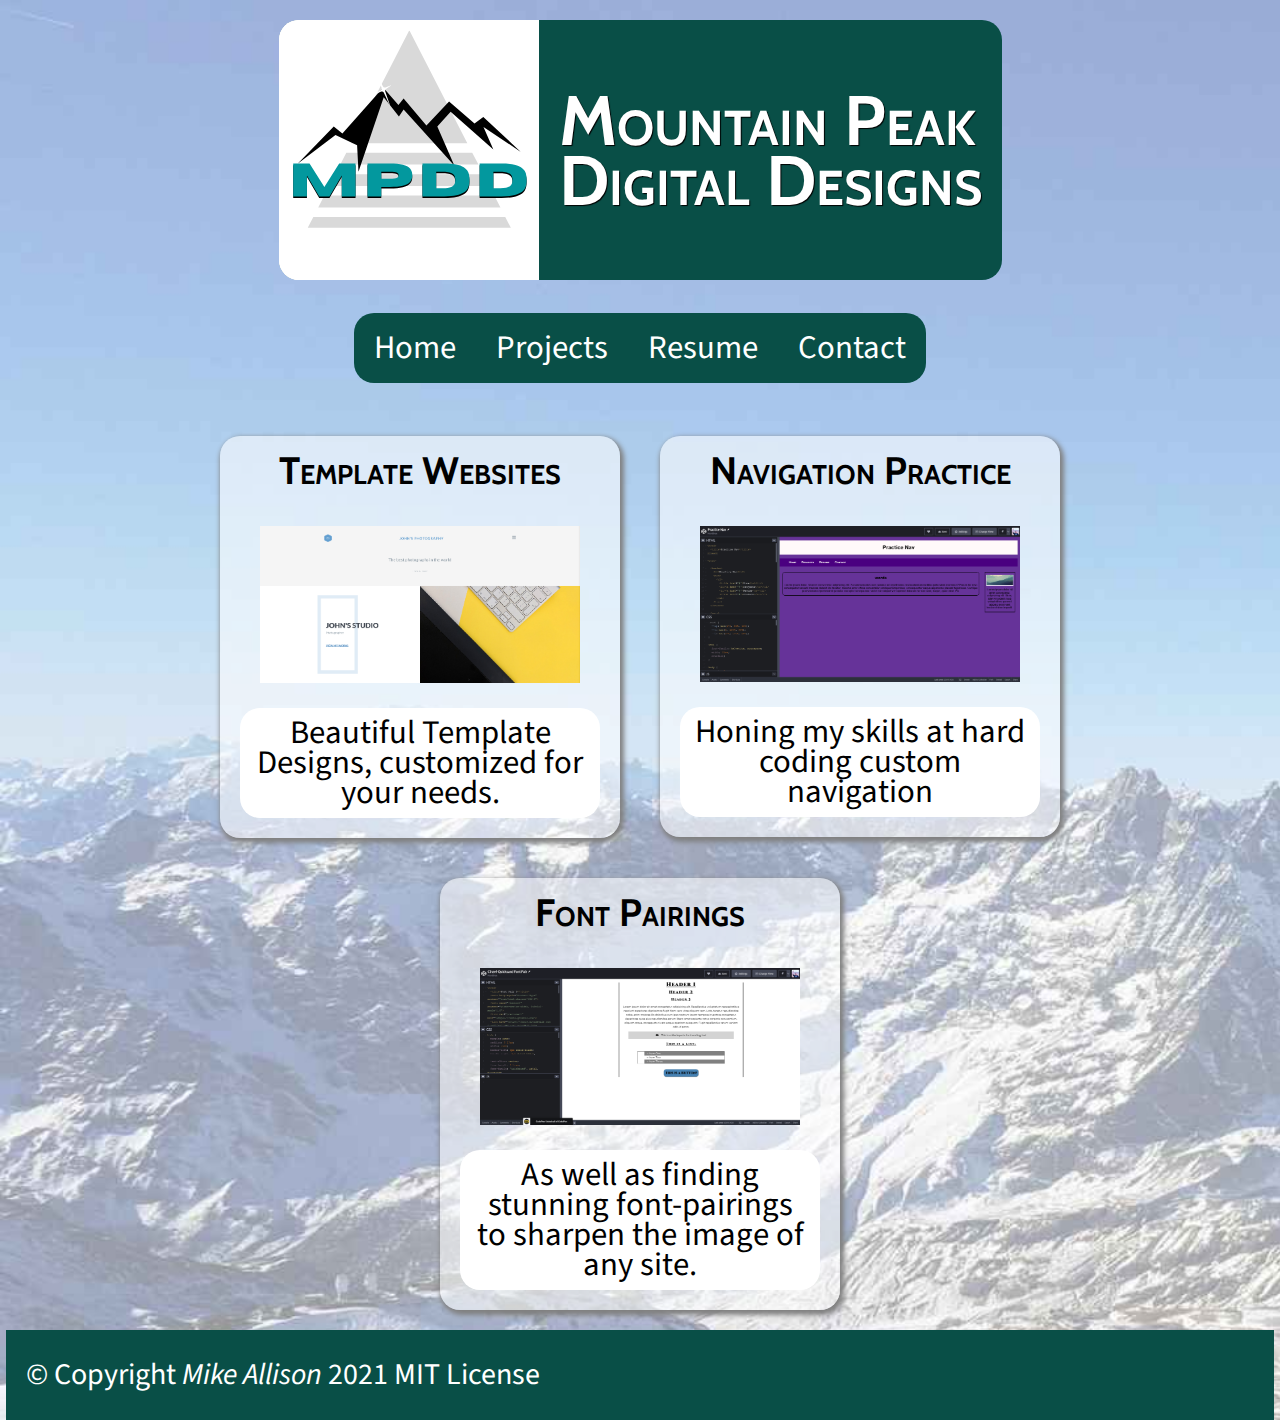
==== projects.html @ 5c620bca "weekend work! took a look at what might have been causing some issues with flexbox not aligning my i" ====
<!--
TO DO:
- Create flex gallery for project links/briefs
-->

<!DOCTYPE html>
<html lang="en">
<head>
  <title>Mountain Peak Digital Designs</title>
  <meta charset="UTF-8">
  <meta name="viewport" content="width=device-width, initial-scale=1.0">
  <link rel="stylesheet" href="css/styles.css">
  <link href="https://fonts.googleapis.com/css2?family=Cabin:wght@400;700&family=Source+Sans+Pro:wght@400;900&display=swap" rel="stylesheet">
  <link rel="stylesheet" href="https://cdnjs.cloudflare.com/ajax/libs/font-awesome/5.15.2/css/all.min.css" integrity="sha512-HK5fgLBL+xu6dm/Ii3z4xhlSUyZgTT9tuc/hSrtw6uzJOvgRr2a9jyxxT1ely+B+xFAmJKVSTbpM/CuL7qxO8w==" crossorigin="anonymous" />
</head>

<body>
  <!-- Header with Image/Logo/Navigation & Social Media Icons/Links-->
  <header>
    <div class="logo">
      <img src="/assets/images/mpdd.svg" alt="abbreviated studio name with mountains and a triangle in the background.">
      <p class="hidden">Mountain Peak <br> Digital Designs</p>
    </div>

    <nav>
      <ul>
        <li class="left-end"><a href="index.html">Home</a></li>
        <li><a href="#">Projects</a></li>
        <li><a href="#">Resume</a></li>
        <li  class="right-end"><a href="#">Contact</a></li>
      </ul>
      <!-- Eventual Social Media Icons/Links
      <div>LinkedIn</div>
      <div>Github</div>
      <div>Codepen</div>
      <div>Twitter</div>
      -->
    </nav>
  </header>

  
  <main>
    <h1 class="project-heading">recent projects</h1>
    <article class="card project-gallery"><h3>Template Websites</h3><a href="https://huntthee.github.io/cpnt201-a1-pixfly/" target="_blank"><img src="/assets/images/template-site.png" alt="Screenshot of a customized template website"></a><p>Beautiful Template Designs, customized for your needs.</p>
    </article>

    <article class="card project-gallery"><h3>Navigation Practice</h3><a href="https://codepen.io/huntthee/pen/XWjwROK?editors=1100" target="_blank"><img src="/assets/images/nav-practice.png" alt="Screenshot showing Codepen navigation practice"></a><p>Honing my skills at hard coding custom navigation</p>
    </article>

    <article class="card project-gallery"><h3>Font Pairings</h3><a href="https://codepen.io/huntthee/pen/ZEpZmEB" target="_blank"><img src="/assets/images/font-pairs.png" alt="Screenshot showing codepen font pairings"></a><p>As well as finding stunning font-pairings to sharpen the image of any site.</p>
    </article>
  </main>

  <!-- Simple Footer Content -->
  <footer>
    <p>&copy; Copyright <em>Mike Allison</em> 2021 <a href="license.html" target="_blank">MIT License</a></p>
  </footer>
</body>
</html>
---- css/styles.css ----
/* Brute Force Code, needs some more cleaning up.
TO DO:
- Create Hamburger Menu for Mobile layout. CSS or Javascript? hmm
- Create Resume Page and ensure printablility.
*/

/* Default Styles */
:root {
  --dark: #094f47;
  --medium: ;
  --light: ;
  --w: ;
  --transparent: ;
}

html {
  font-size: 20px;
}

h1, h2, h3, h4, h5, h6 {
  font-family: Cabin, palatino, monospace;
  font-weight: 700;
  font-variant: small-caps;

  margin: 1rem 1rem 0 1rem;
}

body {
  background-image: url(/assets/images/mobile-background.jpg);
  background-size: cover;
  margin: 0;

  overflow-x: hidden;

  font-size: clamp(0.9rem, 1vw + 1rem, 2.2rem);
  font-family: 'Source Sans Pro', trebuchet, monospace;
  line-height: 1.5rem;

  display: flex;
}

a {
  color: teal;
  text-decoration: none;
}

 /* For Mobile */

@media screen and (min-width: 25rem) {
  body {
    display: flex;
    flex-direction: column;
    justify-content: center;
    align-items: center;
  }

  .logo {
    display: flex;
    background: var(--dark);
    border-radius: 1rem;
    margin-top: 1rem;
  }

  /* Header */

  header img {
    max-width: 16rem;

    border-radius: 1rem;
  }

  header p {
    font-family: Cabin, palatino, monospace;
    font-weight: 700;
    font-size: 3.5rem;
    font-variant: small-caps;
    line-height: 3rem;
    text-shadow: 1px 1px 1px black;

    color: white;

    margin: 1rem;

    align-self: center;

    display: none;
  }

  /* Navigation */

  nav ul {
    display: flex;
    flex-direction: column;
    justify-content: center;
    align-items: stretch;
    margin-left: -2rem;
  }

  nav ul li {
    list-style: none;
  }

  nav ul li a {
    display: block;

    text-align: center;
    text-decoration: none;

    background:var(--dark);
    color: white;
    
    padding: 1rem;
  }

  /* Main Content */

  main {
    display: flex;
    flex-flow: row wrap;
    justify-content: center;
    align-items: baseline;
  }

  .desktop-text {
    display: none;
  }

  .card {
    display: flex;
    flex-direction: column;

    background: hsla(360, 100%, 100%, 0.57);
    box-shadow: 2px 3px 5px 2px gray;
    border-radius: 1rem;
    margin-bottom: 1rem;
  }

  .intro-text {
    max-width: 25ch;
    margin: 1rem 1rem;
  }
  
  .home {
    border-radius: 50%;
    max-width: 10rem;
    margin: 1rem;
    float: right;
    shape-outside: circle(50%)
  }

  /* Styles for Project Gallery */

  .project-heading {
    display: none;

    color: var(--dark);

    font-size: 5rem;
    text-align: center;
    text-shadow: 3px 4px 2px white;

    margin: 3rem 0;
    width: 90vw;
  }

  .project-gallery {
    max-width: 25ch;
    margin: 1rem 1rem;
    }
    
  .project-gallery > * {
    margin-top: 1rem;
    text-align: center;
  }

  .project-gallery p {
    margin: 1rem;
    border-radius: 1rem;
    padding: .5rem;

    background: white;
  }

  .project-gallery a:hover, .project-gallery a:active {
    border: none;
  }

  .project-gallery img {
    max-width: 20ch;
    margin-top: 1rem;
  }

  /* Main Call to Action */

  .action-button {
    font-size: 2rem;
    font-weight: bold;
    font-variant: small-caps;
    text-align: center;

    background-image: linear-gradient(to right, skyblue,teal, skyblue);
    color: white;

    padding: 1rem;
    border-radius: 1rem;
    margin: 0 1rem 1rem 0;

    cursor: pointer;

    align-self: flex-end;
  }

  /* Footer Styles */

  footer {
    background: var(--dark);
    min-width: 99vw;
  }

  footer p {
    color: white;
    margin-left: 1rem;
  }

  footer a {
    color: white;
  }
  
  /* states */

  a:hover, a:active {
    box-sizing: border-box;
    border: 2px solid white;

    font-weight: bold;
    color: teal;
  }

  footer a:hover {
    border: none;
  }
}

/* For Tablets and Small Monitors */

@media screen and (min-width: 50rem) {
  body {
    background-image: url(/assets/images/faded-background-mountains.jpg);
    background-size: cover;
  }

  .logo img {
    max-width: 13rem;
    border-radius: 1rem 0 0 1rem;
  }
  
  .hidden {
    display: block;
  }

  nav ul {
    display: flex;
    flex-direction: row;
  }
  
  .left-end a {
    border-radius: 1rem 0 0 1rem;
  }

  .right-end a {
    border-radius: 0 1rem 1rem 0;
  }

  div h1 {
    margin: 2rem;
  }

  .intro-text {
    line-height: 1.8rem;
    max-width: 40ch;
  }

  footer {
    font-size: 1.5rem;
  }
}

/* For Desktop */

@media screen and (min-width: 90rem) {
  header {
    display: flex;
    flex-direction: row;
    justify-content: flex-start;
  }

  .logo img {
    max-width: 10rem;
  }

  nav ul {
    margin-left: 2rem;
  }

  .profile {
    margin-right: -50rem;
  }

  .desktop-text {
    display: block;
    position: absolute;

    margin: 2rem 0 0 -50rem;

    color: var(--dark);
    text-shadow: 3px 4px 2px white;

    font-size: 4rem;
    font-weight: bold;
  }

  .project-heading {
    display: block;
  }

  /* End fix */

  .intro-text {
    max-width: 30ch;
    font-size: 1.3rem;
  }
  
  .action-button {
    position: absolute;
    margin: 10rem 40rem 0 0;
    min-width: 20rem;
  }
  
  .action-button:hover, .action-button:active  {
    text-shadow: 1px 2px 2px black;
    border: .4rem solid white;
  }

*::before, ::after {
  box-sizing: border-box;
}
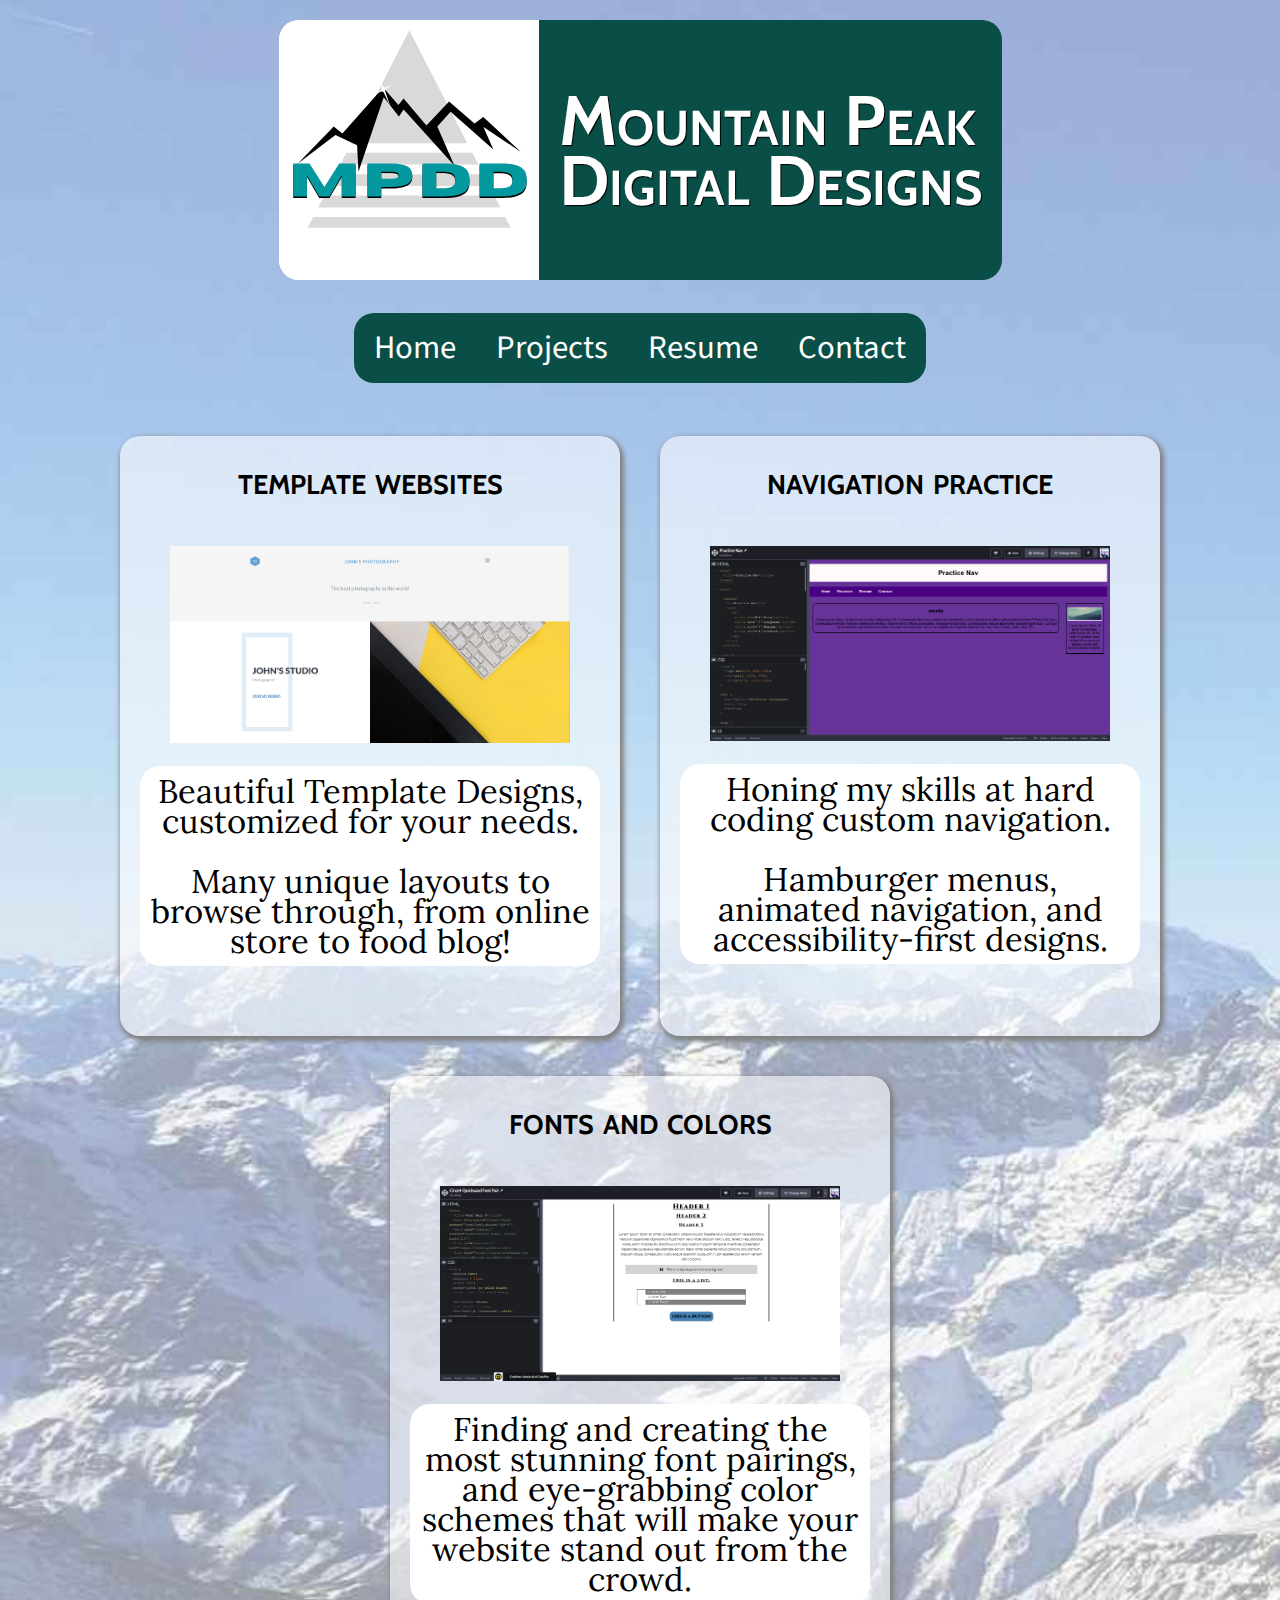
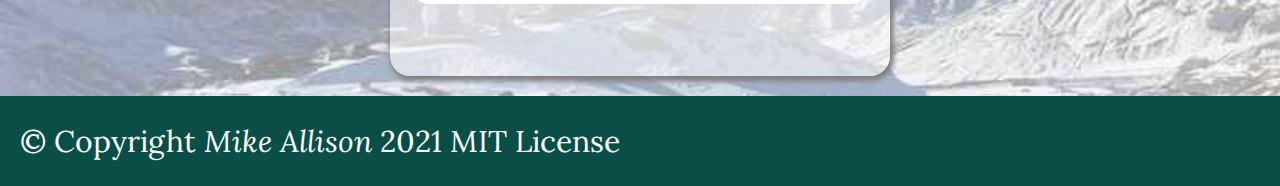
==== commit 2bbe48f6: "first break, lots done! finished card styling, added animation to hierarchy text, found better font " ====
--- a/projects.html
+++ b/projects.html
@@ -12,6 +12,8 @@
   <link rel="stylesheet" href="css/styles.css">
   <link href="https://fonts.googleapis.com/css2?family=Cabin:wght@400;700&family=Source+Sans+Pro:wght@400;900&display=swap" rel="stylesheet">
   <link rel="stylesheet" href="https://cdnjs.cloudflare.com/ajax/libs/font-awesome/5.15.2/css/all.min.css" integrity="sha512-HK5fgLBL+xu6dm/Ii3z4xhlSUyZgTT9tuc/hSrtw6uzJOvgRr2a9jyxxT1ely+B+xFAmJKVSTbpM/CuL7qxO8w==" crossorigin="anonymous" />
+  <link rel="preconnect" href="https://fonts.gstatic.com">
+  <link href="https://fonts.googleapis.com/css2?family=Lora&display=swap" rel="stylesheet">
 </head>
 
 <body>
@@ -41,13 +43,13 @@
   
   <main>
     <h1 class="project-heading">recent projects</h1>
-    <article class="card project-gallery"><h3>Template Websites</h3><a href="https://huntthee.github.io/cpnt201-a1-pixfly/" target="_blank"><img src="/assets/images/template-site.png" alt="Screenshot of a customized template website"></a><p>Beautiful Template Designs, customized for your needs.</p>
+    <article class="card project-gallery"><h3>template websites</h3><a href="https://huntthee.github.io/cpnt201-a1-pixfly/" target="_blank"><img src="/assets/images/template-site.png" alt="Screenshot of a customized template website"></a><p>Beautiful Template Designs, customized for your needs.<br><br>Many unique layouts to browse through, from online store to food blog!</p>
     </article>
 
-    <article class="card project-gallery"><h3>Navigation Practice</h3><a href="https://codepen.io/huntthee/pen/XWjwROK?editors=1100" target="_blank"><img src="/assets/images/nav-practice.png" alt="Screenshot showing Codepen navigation practice"></a><p>Honing my skills at hard coding custom navigation</p>
+    <article class="card project-gallery"><h3>navigation practice</h3><a href="https://codepen.io/huntthee/pen/XWjwROK?editors=1100" target="_blank"><img src="/assets/images/nav-practice.png" alt="Screenshot showing Codepen navigation practice"></a><p>Honing my skills at hard coding custom navigation.<br><br> Hamburger menus, animated navigation, and accessibility-first designs.</p>
     </article>
 
-    <article class="card project-gallery"><h3>Font Pairings</h3><a href="https://codepen.io/huntthee/pen/ZEpZmEB" target="_blank"><img src="/assets/images/font-pairs.png" alt="Screenshot showing codepen font pairings"></a><p>As well as finding stunning font-pairings to sharpen the image of any site.</p>
+    <article class="card project-gallery"><h3>fonts and colors</h3><a href="https://codepen.io/huntthee/pen/ZEpZmEB" target="_blank"><img src="/assets/images/font-pairs.png" alt="Screenshot showing codepen font pairings"></a><p>Finding and creating the most stunning font pairings, and eye-grabbing color schemes that will make your website stand out from the crowd.</p>
     </article>
   </main>
 
--- a/css/styles.css
+++ b/css/styles.css
@@ -2,6 +2,7 @@
 TO DO:
 - Create Hamburger Menu for Mobile layout. CSS or Javascript? hmm
 - Create Resume Page and ensure printablility.
+- Transfer colors into root
 */
 
 /* Default Styles */
@@ -23,6 +24,7 @@
   font-variant: small-caps;
 
   margin: 1rem 1rem 0 1rem;
+  line-height: 2.5rem;
 }
 
 body {
@@ -33,7 +35,7 @@
   overflow-x: hidden;
 
   font-size: clamp(0.9rem, 1vw + 1rem, 2.2rem);
-  font-family: 'Source Sans Pro', trebuchet, monospace;
+  font-family: 'Lora', trebuchet, monospace;
   line-height: 1.5rem;
 
   display: flex;
@@ -94,6 +96,8 @@
     justify-content: center;
     align-items: stretch;
     margin-left: -2rem;
+
+    font-family: 'Source Sans Pro', trebuchet, monospace;
   }
 
   nav ul li {
@@ -128,6 +132,7 @@
   .card {
     display: flex;
     flex-direction: column;
+    min-height: 30rem;
 
     background: hsla(360, 100%, 100%, 0.57);
     box-shadow: 2px 3px 5px 2px gray;
@@ -214,7 +219,7 @@
 
   footer {
     background: var(--dark);
-    min-width: 99vw;
+    min-width: 100%;
   }
 
   footer p {
@@ -228,7 +233,7 @@
   
   /* states */
 
-  a:hover, a:active {
+  a:hover, a:active, button:hover, button:active {
     box-sizing: border-box;
     border: 2px solid white;
 
@@ -304,9 +309,21 @@
 
   .profile {
     margin-right: -50rem;
+    margin-bottom: 1.4rem;
+  }
+
+  @keyframes slideInFromLeft {
+    0% {
+      transform: translateX(-100%);
+    }
+    100% {
+      transform: translateX(0);
+    }
   }
 
   .desktop-text {
+    animation: 1s ease-out 0s 1 slideInFromLeft;
+
     display: block;
     position: absolute;
 
@@ -314,6 +331,7 @@
 
     color: var(--dark);
     text-shadow: 3px 4px 2px white;
+    font-family: 'Source Sans Pro', trebuchet, monospace;
 
     font-size: 4rem;
     font-weight: bold;
@@ -321,6 +339,11 @@
 
   .project-heading {
     display: block;
+  }
+
+  .project-gallery {
+    line-height: 2rem;
+    font-size: 1.5rem;
   }
 
   /* End fix */
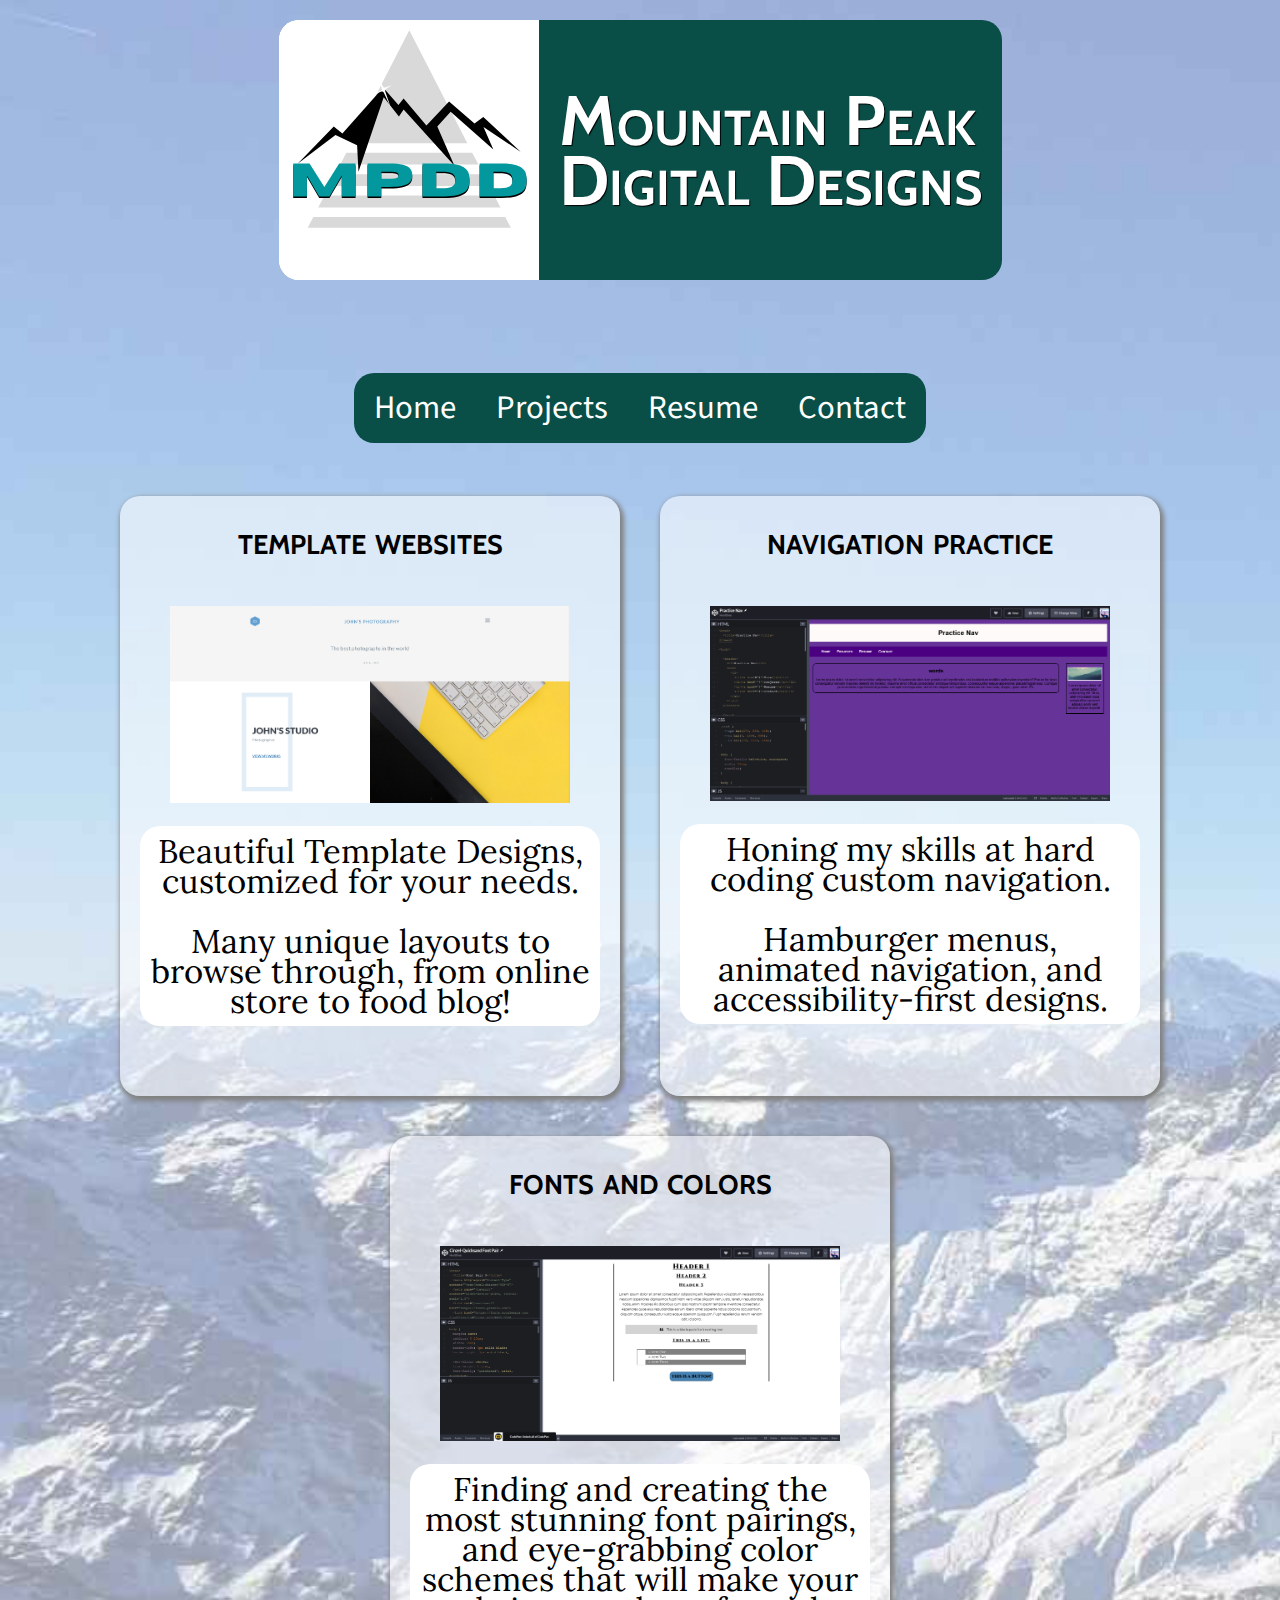
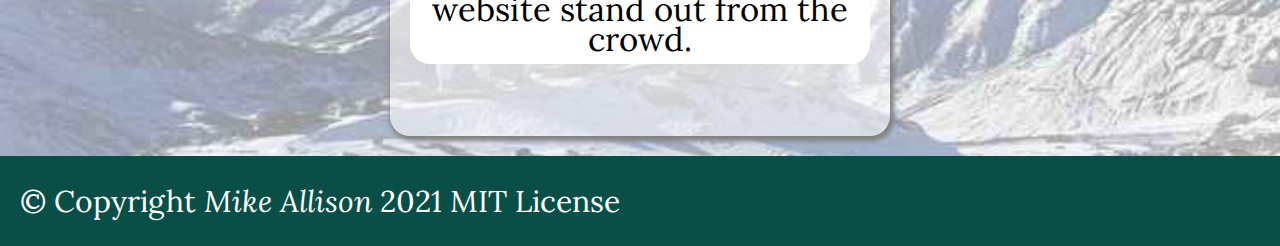
==== commit b45d9ed8: "added social media icons/links, fixed anything they broke. Need to add target blank to icons" ====
--- a/projects.html
+++ b/projects.html
@@ -1,6 +1,5 @@
 <!--
 TO DO:
-- Create flex gallery for project links/briefs
 -->
 
 <!DOCTYPE html>
@@ -25,12 +24,29 @@
     </div>
 
     <nav>
-      <ul>
-        <li class="left-end"><a href="index.html">Home</a></li>
-        <li><a href="#">Projects</a></li>
-        <li><a href="#">Resume</a></li>
-        <li  class="right-end"><a href="#">Contact</a></li>
-      </ul>
+
+    <!-- Hamburger Menu Icon -->
+
+      <label for="toggle"><i class="fas fa-bars"></i></label>
+      <input type="checkbox" id="toggle">
+      
+            <!-- Social Media Icons -->
+      <div class="socials">
+        <a href="https://www.facebook.com/mikko.allison"><i class="fab fa-facebook"></i></a>
+        <a href="https://twitter.com/TheRealHuntthee"><i class="fab fa-twitter-square"></i></a>
+        <a href="https://www.linkedin.com/in/michael-allison-32a092204/"><i class="fab fa-linkedin"></i></a>
+        <a href="https://github.com/Huntthee"><i class="fab fa-github"></i></a>
+      </div>
+      
+      <div class="hide-nav">
+        <ul>
+          <li class="left-end"><a href="index.html">Home</a></li>
+          <li><a href="#">Projects</a></li>
+          <li><a href="#">Resume</a></li>
+          <li  class="right-end"><a href="#">Contact</a></li>
+        </ul>
+      </div>
+
       <!-- Eventual Social Media Icons/Links
       <div>LinkedIn</div>
       <div>Github</div>
--- a/css/styles.css
+++ b/css/styles.css
@@ -1,6 +1,5 @@
-/* Brute Force Code, needs some more cleaning up.
+/* Brute Force Code, needs a lot of cleaning up.
 TO DO:
-- Create Hamburger Menu for Mobile layout. CSS or Javascript? hmm
 - Create Resume Page and ensure printablility.
 - Transfer colors into root
 */
@@ -89,8 +88,59 @@
   }
 
   /* Navigation */
-
-  nav ul {
+  .fa-bars {
+    color: var(--dark);
+    font-size: 3rem;
+    margin: 1rem 0 1rem -1rem;
+  }
+
+  .fa-bars:hover, .fa-bars:active {
+    color: white;
+  }
+
+  .fab {
+    font-size: 3rem;
+    margin-left: .5rem;
+    color: white;
+  }
+
+  .fa-facebook:hover, .fa-facebook:active {
+    color: #1877f2;
+  }
+
+  .fa-twitter-square:hover, .fa-twitter-square:active {
+    color: #00acee;
+  }
+
+  .fa-linkedin:hover, .fa-linkedin:active {
+    color: #0e76a8;
+  }
+
+  .fa-github:hover, .fa-github:active {
+    color: rebeccapurple;
+  }
+
+  nav a:hover, nav a:active {
+    border: none;
+  }
+
+  input {
+    position: absolute;
+    left: -100vw;
+  }
+
+  .socials {
+    position: aboslute;
+    margin-top: -4rem;
+    margin-bottom: 1rem;
+    margin-left: 2rem;
+  }
+
+  .hide-nav {
+    display: none;
+  }
+
+  .hide-nav ul {
     display: flex;
     flex-direction: column;
     justify-content: center;
@@ -100,11 +150,11 @@
     font-family: 'Source Sans Pro', trebuchet, monospace;
   }
 
-  nav ul li {
+  .hide-nav ul li {
     list-style: none;
   }
 
-  nav ul li a {
+  .hide-nav ul li a {
     display: block;
 
     text-align: center;
@@ -114,6 +164,14 @@
     color: white;
     
     padding: 1rem;
+  }
+
+  .hide-nav a:hover, .hide-nav a:active {
+    border: 2px solid white;
+  }
+
+  #toggle:checked ~ .hide-nav {
+    display: block;
   }
 
   /* Main Content */
@@ -263,7 +321,23 @@
     display: block;
   }
 
-  nav ul {
+  label {
+    display: none;
+  }
+
+  .socials {
+    margin: 1rem 0 0 5rem;
+  }
+
+  .fab {
+    margin: 0 2rem;
+  }
+
+  .hide-nav {
+    display: block;
+  }
+
+  .hide-nav ul {
     display: flex;
     flex-direction: row;
   }
@@ -303,7 +377,11 @@
     max-width: 10rem;
   }
 
-  nav ul {
+  .socials {
+    margin-bottom: -1rem;
+  }
+
+  .hide-nav ul {
     margin-left: 2rem;
   }
 
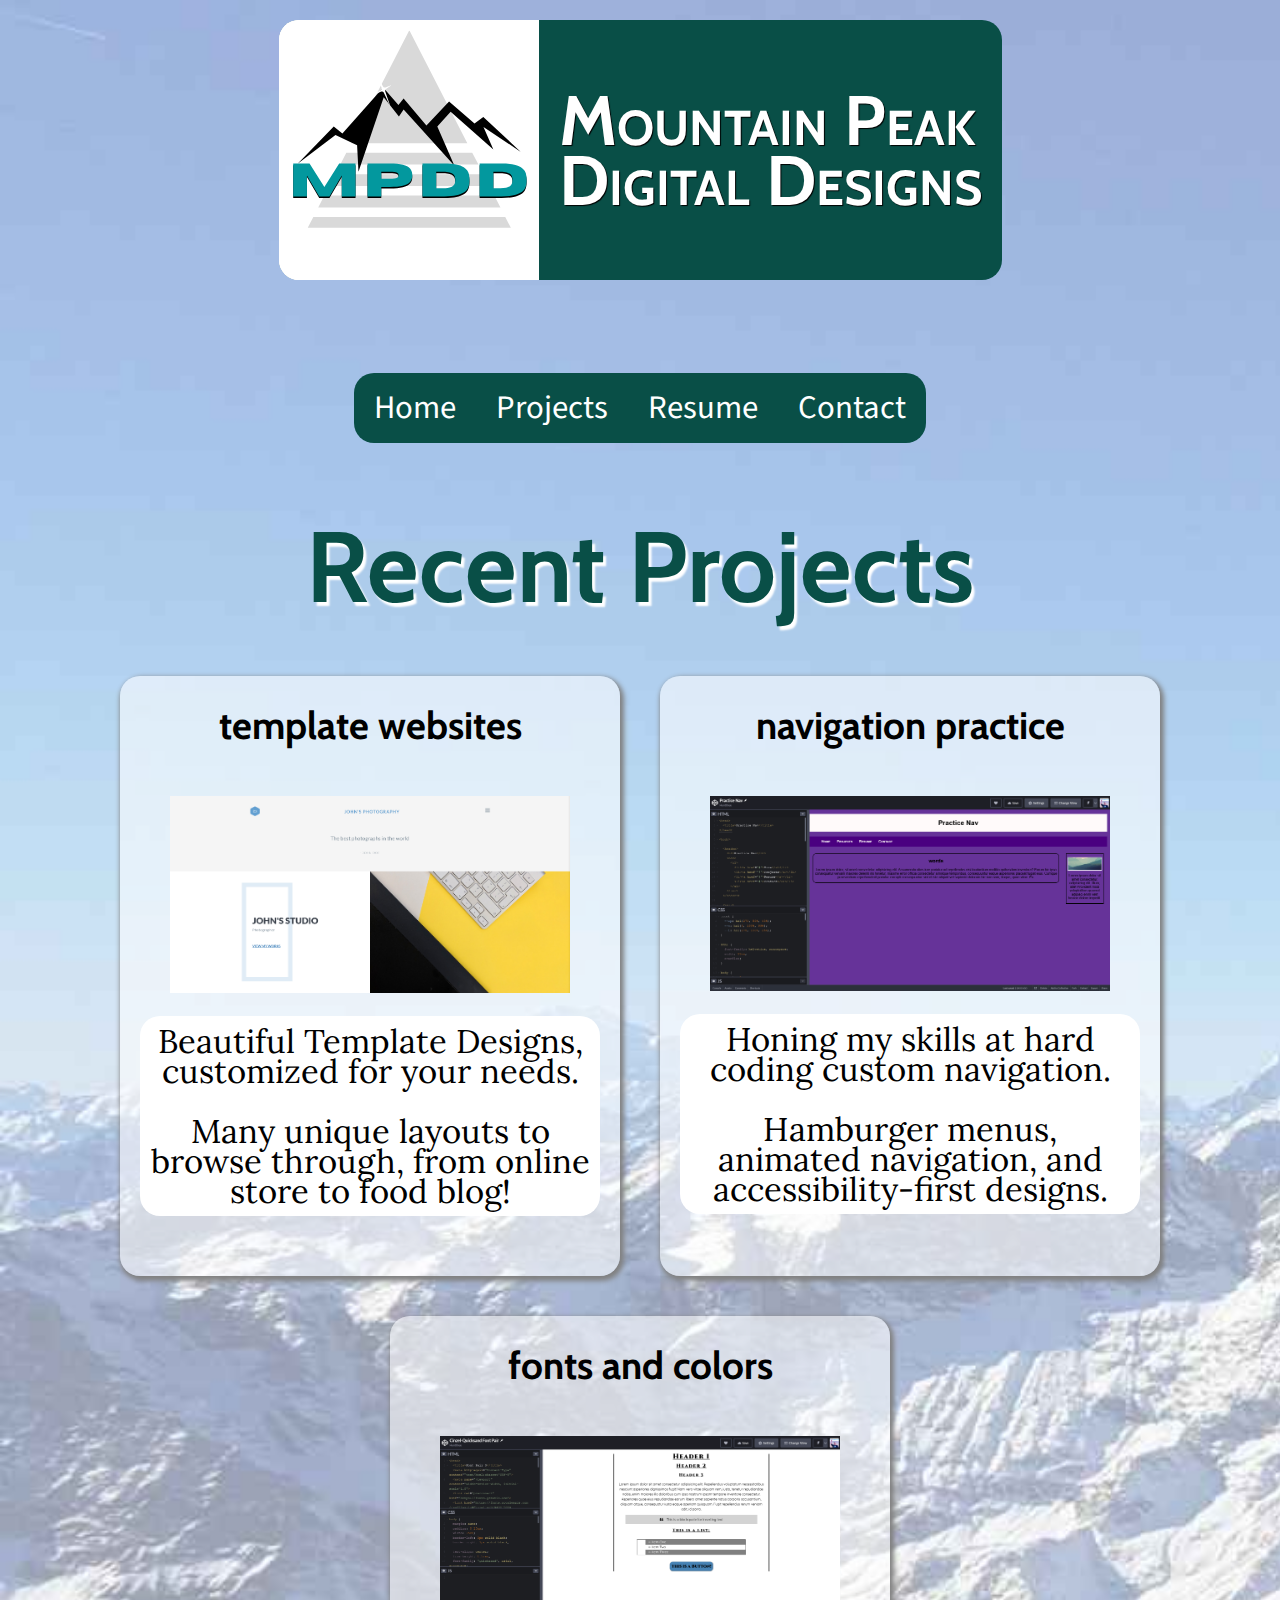
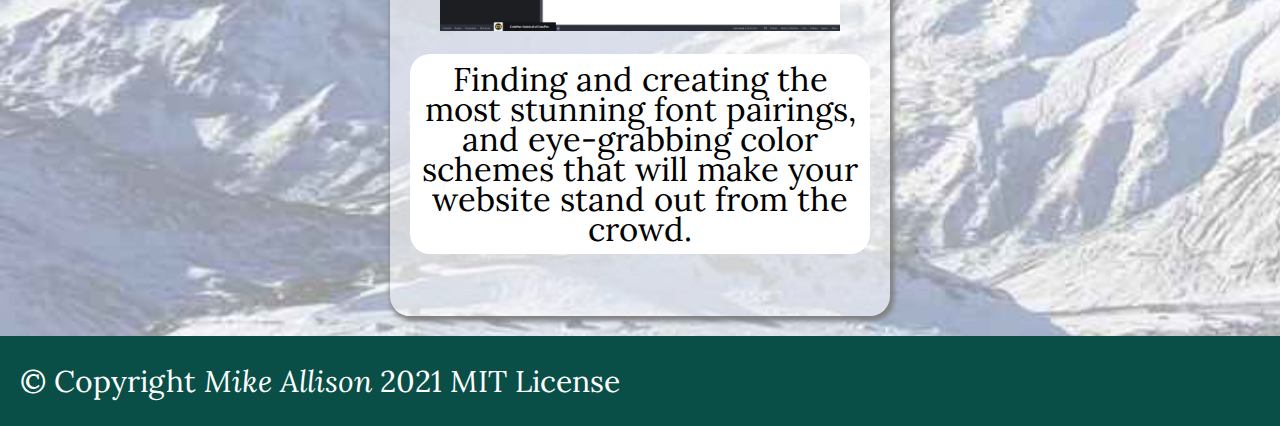
==== commit caee55e2: "adjustments made based on feedback from assignment 1" ====
--- a/projects.html
+++ b/projects.html
@@ -9,6 +9,7 @@
   <meta charset="UTF-8">
   <meta name="viewport" content="width=device-width, initial-scale=1.0">
   <link rel="stylesheet" href="css/styles.css">
+  <link rel="stylesheet" href="css/font-styles.css">
   <link href="https://fonts.googleapis.com/css2?family=Cabin:wght@400;700&family=Source+Sans+Pro:wght@400;900&display=swap" rel="stylesheet">
   <link rel="stylesheet" href="https://cdnjs.cloudflare.com/ajax/libs/font-awesome/5.15.2/css/all.min.css" integrity="sha512-HK5fgLBL+xu6dm/Ii3z4xhlSUyZgTT9tuc/hSrtw6uzJOvgRr2a9jyxxT1ely+B+xFAmJKVSTbpM/CuL7qxO8w==" crossorigin="anonymous" />
   <link rel="preconnect" href="https://fonts.gstatic.com">
@@ -43,29 +44,22 @@
           <li class="left-end"><a href="index.html">Home</a></li>
           <li><a href="#">Projects</a></li>
           <li><a href="#">Resume</a></li>
-          <li  class="right-end"><a href="#">Contact</a></li>
+          <li class="right-end"><a href="#">Contact</a></li>
         </ul>
       </div>
-
-      <!-- Eventual Social Media Icons/Links
-      <div>LinkedIn</div>
-      <div>Github</div>
-      <div>Codepen</div>
-      <div>Twitter</div>
-      -->
     </nav>
   </header>
 
   
   <main>
-    <h1 class="project-heading">recent projects</h1>
-    <article class="card project-gallery"><h3>template websites</h3><a href="https://huntthee.github.io/cpnt201-a1-pixfly/" target="_blank"><img src="/assets/images/template-site.png" alt="Screenshot of a customized template website"></a><p>Beautiful Template Designs, customized for your needs.<br><br>Many unique layouts to browse through, from online store to food blog!</p>
+    <h1 class="project-heading">Recent Projects</h1>
+    <article class="card project-gallery"><h3>template websites</h3><a href="https://huntthee.github.io/cpnt201-a1-pixfly/" target="_blank"><img src="assets/images/template-site.png" alt="Screenshot of a customized template website"></a><p>Beautiful Template Designs, customized for your needs.<br><br>Many unique layouts to browse through, from online store to food blog!</p>
     </article>
 
-    <article class="card project-gallery"><h3>navigation practice</h3><a href="https://codepen.io/huntthee/pen/XWjwROK?editors=1100" target="_blank"><img src="/assets/images/nav-practice.png" alt="Screenshot showing Codepen navigation practice"></a><p>Honing my skills at hard coding custom navigation.<br><br> Hamburger menus, animated navigation, and accessibility-first designs.</p>
+    <article class="card project-gallery"><h3>navigation practice</h3><a href="https://codepen.io/huntthee/pen/XWjwROK?editors=1100" target="_blank"><img src="assets/images/nav-practice.png" alt="Screenshot showing Codepen navigation practice"></a><p>Honing my skills at hard coding custom navigation.<br><br> Hamburger menus, animated navigation, and accessibility-first designs.</p>
     </article>
 
-    <article class="card project-gallery"><h3>fonts and colors</h3><a href="https://codepen.io/huntthee/pen/ZEpZmEB" target="_blank"><img src="/assets/images/font-pairs.png" alt="Screenshot showing codepen font pairings"></a><p>Finding and creating the most stunning font pairings, and eye-grabbing color schemes that will make your website stand out from the crowd.</p>
+    <article class="card project-gallery"><h3>fonts and colors</h3><a href="https://codepen.io/huntthee/pen/ZEpZmEB" target="_blank"><img src="assets/images/font-pairs.png" alt="Screenshot showing codepen font pairings"></a><p>Finding and creating the most stunning font pairings, and eye-grabbing color schemes that will make your website stand out from the crowd.</p>
     </article>
   </main>
 
--- a/css/styles.css
+++ b/css/styles.css
@@ -7,23 +7,7 @@
 /* Default Styles */
 :root {
   --dark: #094f47;
-  --medium: ;
-  --light: ;
-  --w: ;
-  --transparent: ;
-}
-
-html {
-  font-size: 20px;
-}
-
-h1, h2, h3, h4, h5, h6 {
-  font-family: Cabin, palatino, monospace;
-  font-weight: 700;
-  font-variant: small-caps;
-
-  margin: 1rem 1rem 0 1rem;
-  line-height: 2.5rem;
+  --w: #fff;
 }
 
 body {
@@ -31,23 +15,12 @@
   background-size: cover;
   margin: 0;
 
-  overflow-x: hidden;
-
-  font-size: clamp(0.9rem, 1vw + 1rem, 2.2rem);
-  font-family: 'Lora', trebuchet, monospace;
-  line-height: 1.5rem;
-
   display: flex;
 }
 
-a {
-  color: teal;
-  text-decoration: none;
-}
-
  /* For Mobile */
 
-@media screen and (min-width: 25rem) {
+
   body {
     display: flex;
     flex-direction: column;
@@ -57,7 +30,6 @@
 
   .logo {
     display: flex;
-    background: var(--dark);
     border-radius: 1rem;
     margin-top: 1rem;
   }
@@ -66,28 +38,13 @@
 
   header img {
     max-width: 16rem;
-
     border-radius: 1rem;
   }
 
-  header p {
-    font-family: Cabin, palatino, monospace;
-    font-weight: 700;
-    font-size: 3.5rem;
-    font-variant: small-caps;
-    line-height: 3rem;
-    text-shadow: 1px 1px 1px black;
-
-    color: white;
-
-    margin: 1rem;
-
-    align-self: center;
-
-    display: none;
-  }
-
-  /* Navigation */
+  /* A hefty Navigation section. Includes social media links and styles 
+  
+  Starting with the Hamburger menu Icon, checkbox hack used.*/
+
   .fa-bars {
     color: var(--dark);
     font-size: 3rem;
@@ -95,13 +52,18 @@
   }
 
   .fa-bars:hover, .fa-bars:active {
-    color: white;
-  }
+    color: var(--w);
+  }
+
+  /* Social Media Icon styles
+    Need to figure out how to make sure the scaling up of the icons doesn't cause the jank it currently does. Create enough space around them and perhaps position: absolute and place them again.
+  */
 
   .fab {
     font-size: 3rem;
     margin-left: .5rem;
-    color: white;
+    color: var(--w);
+    transition: font-size .2s ease-out 50ms;
   }
 
   .fa-facebook:hover, .fa-facebook:active {
@@ -120,14 +82,18 @@
     color: rebeccapurple;
   }
 
-  nav a:hover, nav a:active {
-    border: none;
-  }
+  .fab:hover, .fab:active {
+    font-size: 4rem;
+  }
+
+  /* Hiding the checkbox off screen */
 
   input {
     position: absolute;
     left: -100vw;
   }
+
+  /* Moving the Icons into position for Mobile */
 
   .socials {
     position: aboslute;
@@ -136,6 +102,8 @@
     margin-left: 2rem;
   }
 
+  /* Hiding and styling the navigation menu for Mobile */
+
   .hide-nav {
     display: none;
   }
@@ -161,14 +129,17 @@
     text-decoration: none;
 
     background:var(--dark);
-    color: white;
+    color: var(--w);
     
     padding: 1rem;
   }
 
   .hide-nav a:hover, .hide-nav a:active {
-    border: 2px solid white;
-  }
+    background: var(--w);
+    color: var(--dark);
+  }
+
+  /* Checkbox hamburger menu hack, shows/hides navigation when 'toggled' */
 
   #toggle:checked ~ .hide-nav {
     display: block;
@@ -187,6 +158,8 @@
     display: none;
   }
 
+  /* General Card styles for whole site, Stay consistent! */
+
   .card {
     display: flex;
     flex-direction: column;
@@ -195,15 +168,12 @@
     background: hsla(360, 100%, 100%, 0.57);
     box-shadow: 2px 3px 5px 2px gray;
     border-radius: 1rem;
-    margin-bottom: 1rem;
-  }
-
-  .intro-text {
-    max-width: 25ch;
-    margin: 1rem 1rem;
-  }
-  
-  .home {
+    margin: 0 1rem 1rem 1rem;
+  }
+  
+  /* Styles for my Profile Picture */
+
+  .profile-pic {
     border-radius: 50%;
     max-width: 10rem;
     margin: 1rem;
@@ -211,20 +181,7 @@
     shape-outside: circle(50%)
   }
 
-  /* Styles for Project Gallery */
-
-  .project-heading {
-    display: none;
-
-    color: var(--dark);
-
-    font-size: 5rem;
-    text-align: center;
-    text-shadow: 3px 4px 2px white;
-
-    margin: 3rem 0;
-    width: 90vw;
-  }
+  /* Styles for the Project Gallery page */
 
   .project-gallery {
     max-width: 25ch;
@@ -236,14 +193,6 @@
     text-align: center;
   }
 
-  .project-gallery p {
-    margin: 1rem;
-    border-radius: 1rem;
-    padding: .5rem;
-
-    background: white;
-  }
-
   .project-gallery a:hover, .project-gallery a:active {
     border: none;
   }
@@ -253,7 +202,9 @@
     margin-top: 1rem;
   }
 
-  /* Main Call to Action */
+  /* Main Call to Action 
+     Button pops out of paragraph on larger screens to become the Call to Action under some visual hierarchy text.
+  */
 
   .action-button {
     font-size: 2rem;
@@ -262,7 +213,7 @@
     text-align: center;
 
     background-image: linear-gradient(to right, skyblue,teal, skyblue);
-    color: white;
+    color: var(--w);
 
     padding: 1rem;
     border-radius: 1rem;
@@ -273,7 +224,7 @@
     align-self: flex-end;
   }
 
-  /* Footer Styles */
+  /* Some simple Footer Styles */
 
   footer {
     background: var(--dark);
@@ -281,20 +232,17 @@
   }
 
   footer p {
-    color: white;
+    color: var(--w);
     margin-left: 1rem;
   }
 
   footer a {
-    color: white;
-  }
-  
-  /* states */
+    color: var(--w);
+  }
+  
+  /* some overall pseudo states for links */
 
   a:hover, a:active, button:hover, button:active {
-    box-sizing: border-box;
-    border: 2px solid white;
-
     font-weight: bold;
     color: teal;
   }
@@ -302,9 +250,9 @@
   footer a:hover {
     border: none;
   }
-}
-
-/* For Tablets and Small Monitors */
+
+
+/* Styles For Tablets and Small Monitors */
 
 @media screen and (min-width: 50rem) {
   body {
@@ -312,19 +260,31 @@
     background-size: cover;
   }
 
+  /* Fix up for the logo. Displays logo font and changes from all round corners on logo, to flat cut between logo and text, and round right-corners on text background. */
+
   .logo img {
     max-width: 13rem;
     border-radius: 1rem 0 0 1rem;
   }
-  
+
+  .logo {
+    background: var(--dark);
+  }
+  
+  /* Show that text! */
+
   .hidden {
     display: block;
   }
+
+  /* And hide that hamburger icon, don't need it anymore! */
 
   label {
     display: none;
   }
 
+  /* Spcae out the social icons a little nicer. */
+
   .socials {
     margin: 1rem 0 0 5rem;
   }
@@ -333,15 +293,21 @@
     margin: 0 2rem;
   }
 
+  /* Reveal the navigation again */
+
   .hide-nav {
     display: block;
   }
 
+  /* And stick it in a row*/
+
   .hide-nav ul {
     display: flex;
     flex-direction: row;
   }
   
+  /* Tried to use Pseudo elements for first, first-child, first-of-type etc, but only the class seems to make the rounded corners appear only on the first and last items. Otherwise the pseudo's seem to select all of the anchors/list items */
+
   .left-end a {
     border-radius: 1rem 0 0 1rem;
   }
@@ -350,18 +316,11 @@
     border-radius: 0 1rem 1rem 0;
   }
 
+  /* a little bump for the h1*/
+
   div h1 {
     margin: 2rem;
   }
-
-  .intro-text {
-    line-height: 1.8rem;
-    max-width: 40ch;
-  }
-
-  footer {
-    font-size: 1.5rem;
-  }
 }
 
 /* For Desktop */
@@ -377,8 +336,8 @@
     max-width: 10rem;
   }
 
-  .socials {
-    margin-bottom: -1rem;
+  .hide-nav {
+    position: absolute;
   }
 
   .hide-nav ul {
@@ -390,46 +349,11 @@
     margin-bottom: 1.4rem;
   }
 
-  @keyframes slideInFromLeft {
-    0% {
-      transform: translateX(-100%);
-    }
-    100% {
-      transform: translateX(0);
-    }
-  }
-
-  .desktop-text {
-    animation: 1s ease-out 0s 1 slideInFromLeft;
-
-    display: block;
-    position: absolute;
-
-    margin: 2rem 0 0 -50rem;
-
-    color: var(--dark);
-    text-shadow: 3px 4px 2px white;
-    font-family: 'Source Sans Pro', trebuchet, monospace;
-
-    font-size: 4rem;
-    font-weight: bold;
-  }
-
   .project-heading {
     display: block;
   }
 
-  .project-gallery {
-    line-height: 2rem;
-    font-size: 1.5rem;
-  }
-
   /* End fix */
-
-  .intro-text {
-    max-width: 30ch;
-    font-size: 1.3rem;
-  }
   
   .action-button {
     position: absolute;
@@ -439,7 +363,7 @@
   
   .action-button:hover, .action-button:active  {
     text-shadow: 1px 2px 2px black;
-    border: .4rem solid white;
+    background: var(--w);
   }
 
 *::before, ::after {
--- a/css/font-styles.css
+++ b/css/font-styles.css
@@ -0,0 +1,146 @@
+/* Default Styles */
+
+html {
+  font-size: 20px;
+}
+
+h1, h2, h3, h4, h5, h6 {
+  font-family: Cabin, palatino, monospace;
+  font-weight: 700;
+
+  margin: 1rem 1rem 0 1rem;
+  line-height: 3rem;
+}
+
+body {
+  font-size: clamp(0.9rem, 1vw + 1rem, 2.2rem);
+  font-family: 'Lora', trebuchet, monospace;
+  line-height: 1.5rem;
+}
+
+a {
+  color: teal;
+  text-decoration: none;
+}
+
+/* Mobile Styles */
+
+@media screen and (min-width: 25rem) {
+
+  /* Homepage */
+
+  header p {
+    font-family: Cabin, palatino, monospace;
+    font-weight: 700;
+    font-size: 3.5rem;
+    font-variant: small-caps;
+    line-height: 3rem;
+    text-shadow: 1px 1px 1px black;
+
+    color: white;
+
+    margin: 1rem;
+
+    align-self: center;
+
+    display: none;
+  }
+
+  h1 {
+    font-size: 3rem;
+  }
+
+  .intro-text {
+    max-width: 25ch;
+    margin: 0rem 1rem 1rem 1rem;
+  }
+
+  /* Projects Page */
+
+  .project-heading {
+    display: none;
+
+    color: var(--dark);
+
+    font-size: 5rem;
+    text-align: center;
+    text-shadow: 3px 4px 2px white;
+
+    margin: 3rem 0;
+    width: 90vw;
+  }
+
+  .project-gallery p {
+    margin: 1rem;
+    border-radius: 1rem;
+    padding: .5rem;
+
+    background: white;
+  }
+}
+
+/* For Tablets and Small Monitors */
+
+@media screen and (min-width: 50rem) {
+
+  /* Homepage */
+
+  .intro-text {
+    line-height: 1.8rem;
+    max-width: 40ch;
+  }
+
+  footer {
+    font-size: 1.5rem;
+  }
+
+  .project-heading {
+    display: block;
+  }
+}
+
+/* For Desktop */
+
+@media screen and (min-width: 90rem) {
+
+  /* Homepage */
+
+  @keyframes slideInFromLeft {
+    0% {
+      transform: translateX(-100%);
+    }
+    100% {
+      transform: translateX(0);
+    }
+  }
+
+  .desktop-text {
+    animation: 1s ease-out 0s 1 slideInFromLeft;
+
+    display: block;
+    position: absolute;
+
+    margin: 2rem 0 0 -50rem;
+
+    color: var(--dark);
+    text-shadow: 3px 4px 2px white;
+    font-family: 'Source Sans Pro', trebuchet, monospace;
+
+    font-size: 4rem;
+    font-weight: bold;
+  }
+
+  /* Projects Page */
+
+  .project-gallery {
+    line-height: 2rem;
+    font-size: 1.5rem;
+  }
+
+  /* End Fixes */
+
+  .intro-text {
+    max-width: 30ch;
+    font-size: 1.3rem;
+  }
+}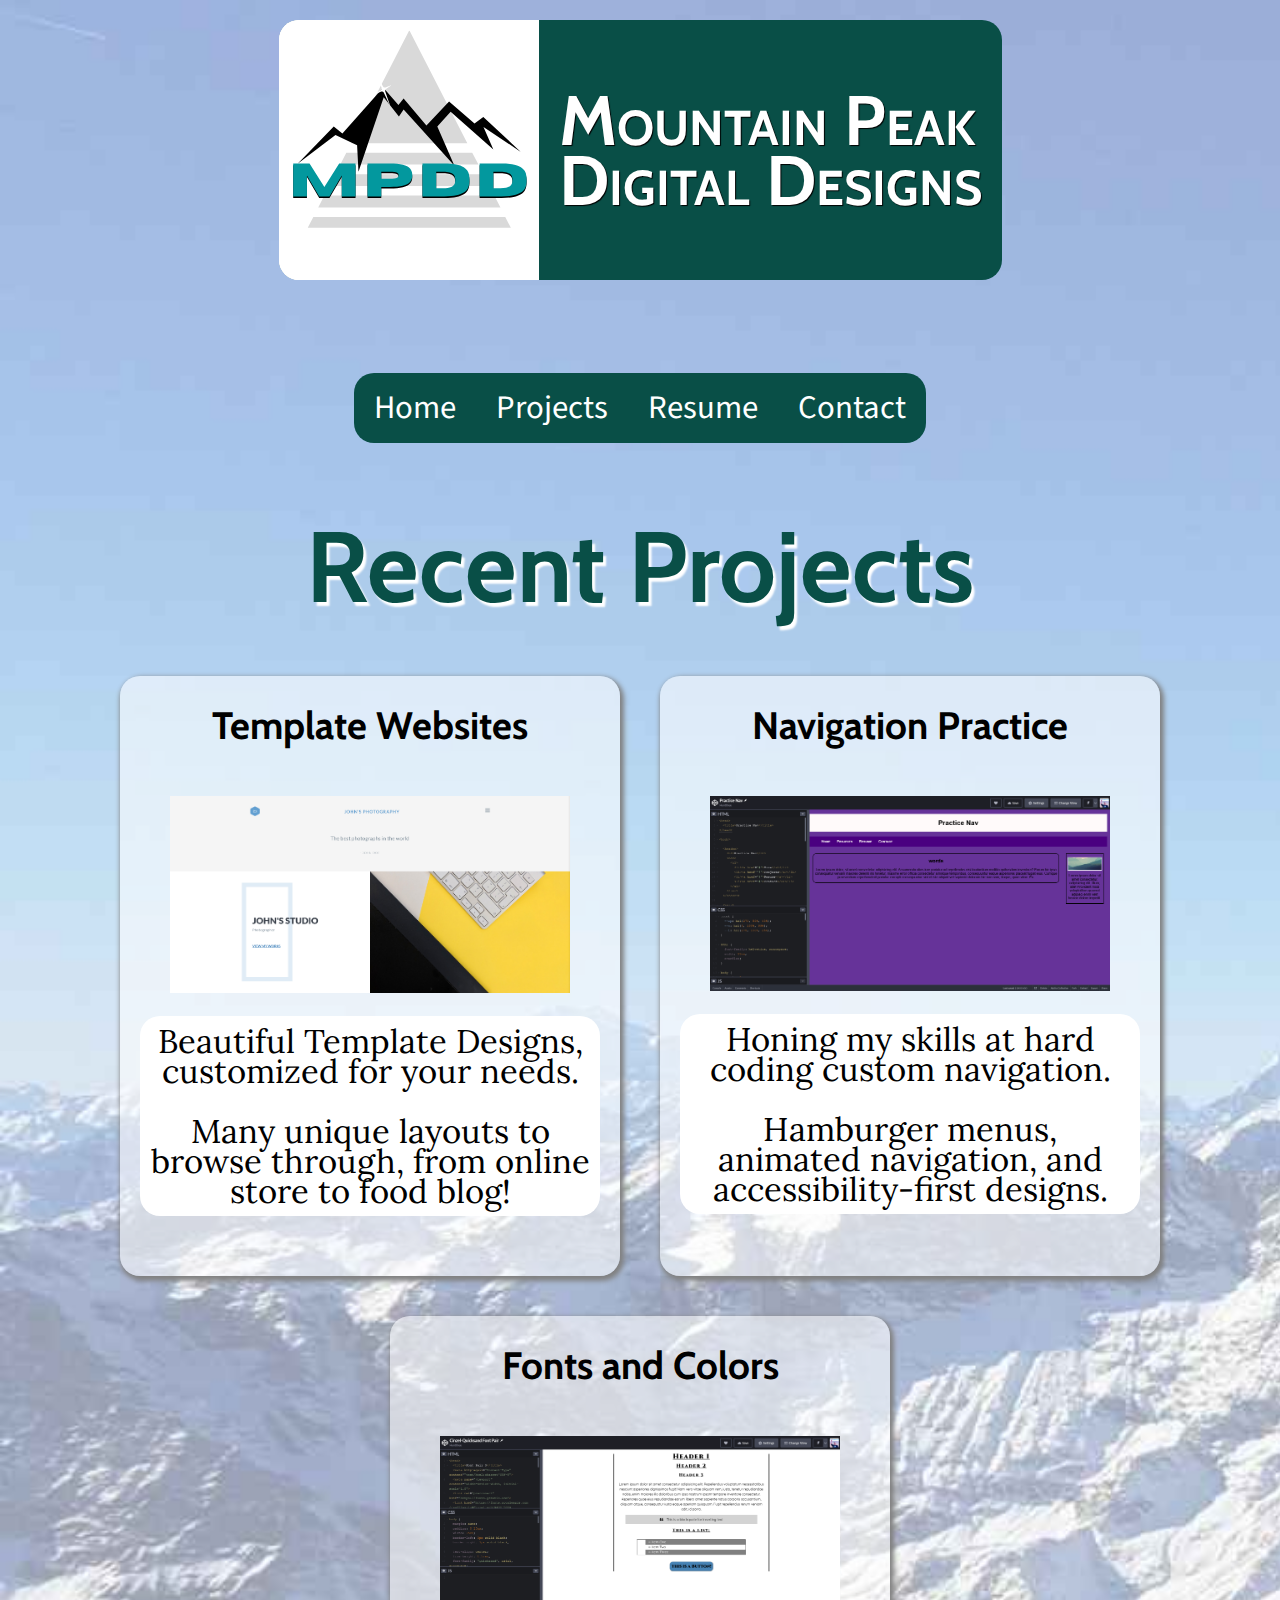
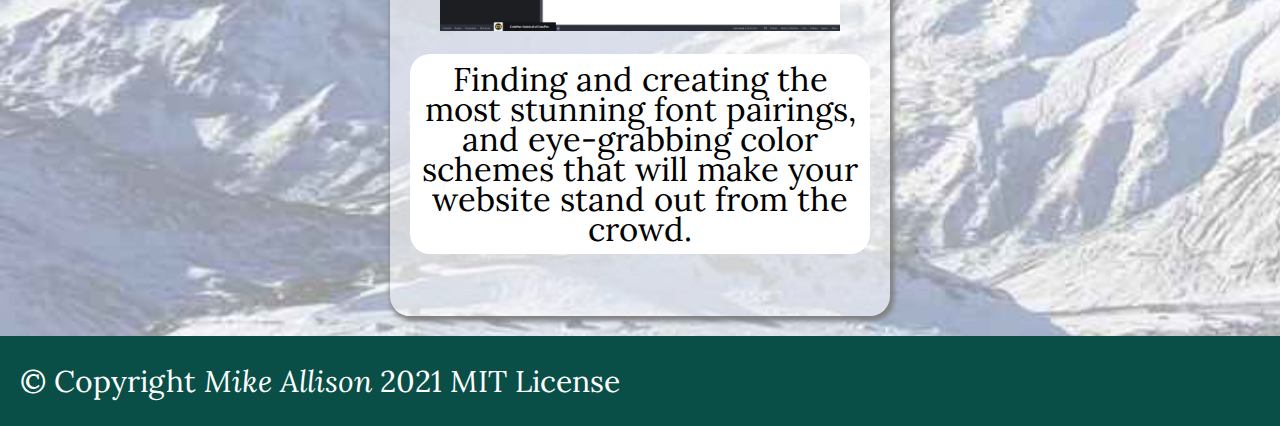
==== commit 2f9bd79a: "minor changes" ====
--- a/projects.html
+++ b/projects.html
@@ -50,16 +50,17 @@
     </nav>
   </header>
 
-  
+  <!--  -->
+
   <main>
     <h1 class="project-heading">Recent Projects</h1>
-    <article class="card project-gallery"><h3>template websites</h3><a href="https://huntthee.github.io/cpnt201-a1-pixfly/" target="_blank"><img src="assets/images/template-site.png" alt="Screenshot of a customized template website"></a><p>Beautiful Template Designs, customized for your needs.<br><br>Many unique layouts to browse through, from online store to food blog!</p>
+    <article class="card project-gallery"><h3>Template Websites</h3><a href="https://huntthee.github.io/cpnt201-a1-pixfly/" target="_blank"><img src="assets/images/template-site.png" alt="Screenshot of a customized template website"></a><p>Beautiful Template Designs, customized for your needs.<br><br>Many unique layouts to browse through, from online store to food blog!</p>
     </article>
 
-    <article class="card project-gallery"><h3>navigation practice</h3><a href="https://codepen.io/huntthee/pen/XWjwROK?editors=1100" target="_blank"><img src="assets/images/nav-practice.png" alt="Screenshot showing Codepen navigation practice"></a><p>Honing my skills at hard coding custom navigation.<br><br> Hamburger menus, animated navigation, and accessibility-first designs.</p>
+    <article class="card project-gallery"><h3>Navigation Practice</h3><a href="https://codepen.io/huntthee/pen/XWjwROK?editors=1100" target="_blank"><img src="assets/images/nav-practice.png" alt="Screenshot showing Codepen navigation practice"></a><p>Honing my skills at hard coding custom navigation.<br><br> Hamburger menus, animated navigation, and accessibility-first designs.</p>
     </article>
 
-    <article class="card project-gallery"><h3>fonts and colors</h3><a href="https://codepen.io/huntthee/pen/ZEpZmEB" target="_blank"><img src="assets/images/font-pairs.png" alt="Screenshot showing codepen font pairings"></a><p>Finding and creating the most stunning font pairings, and eye-grabbing color schemes that will make your website stand out from the crowd.</p>
+    <article class="card project-gallery"><h3>Fonts and Colors</h3><a href="https://codepen.io/huntthee/pen/ZEpZmEB" target="_blank"><img src="assets/images/font-pairs.png" alt="Screenshot showing codepen font pairings"></a><p>Finding and creating the most stunning font pairings, and eye-grabbing color schemes that will make your website stand out from the crowd.</p>
     </article>
   </main>
 
--- a/css/styles.css
+++ b/css/styles.css
@@ -195,6 +195,7 @@
 
   .project-gallery a:hover, .project-gallery a:active {
     border: none;
+    transform: scale(.9);
   }
 
   .project-gallery img {
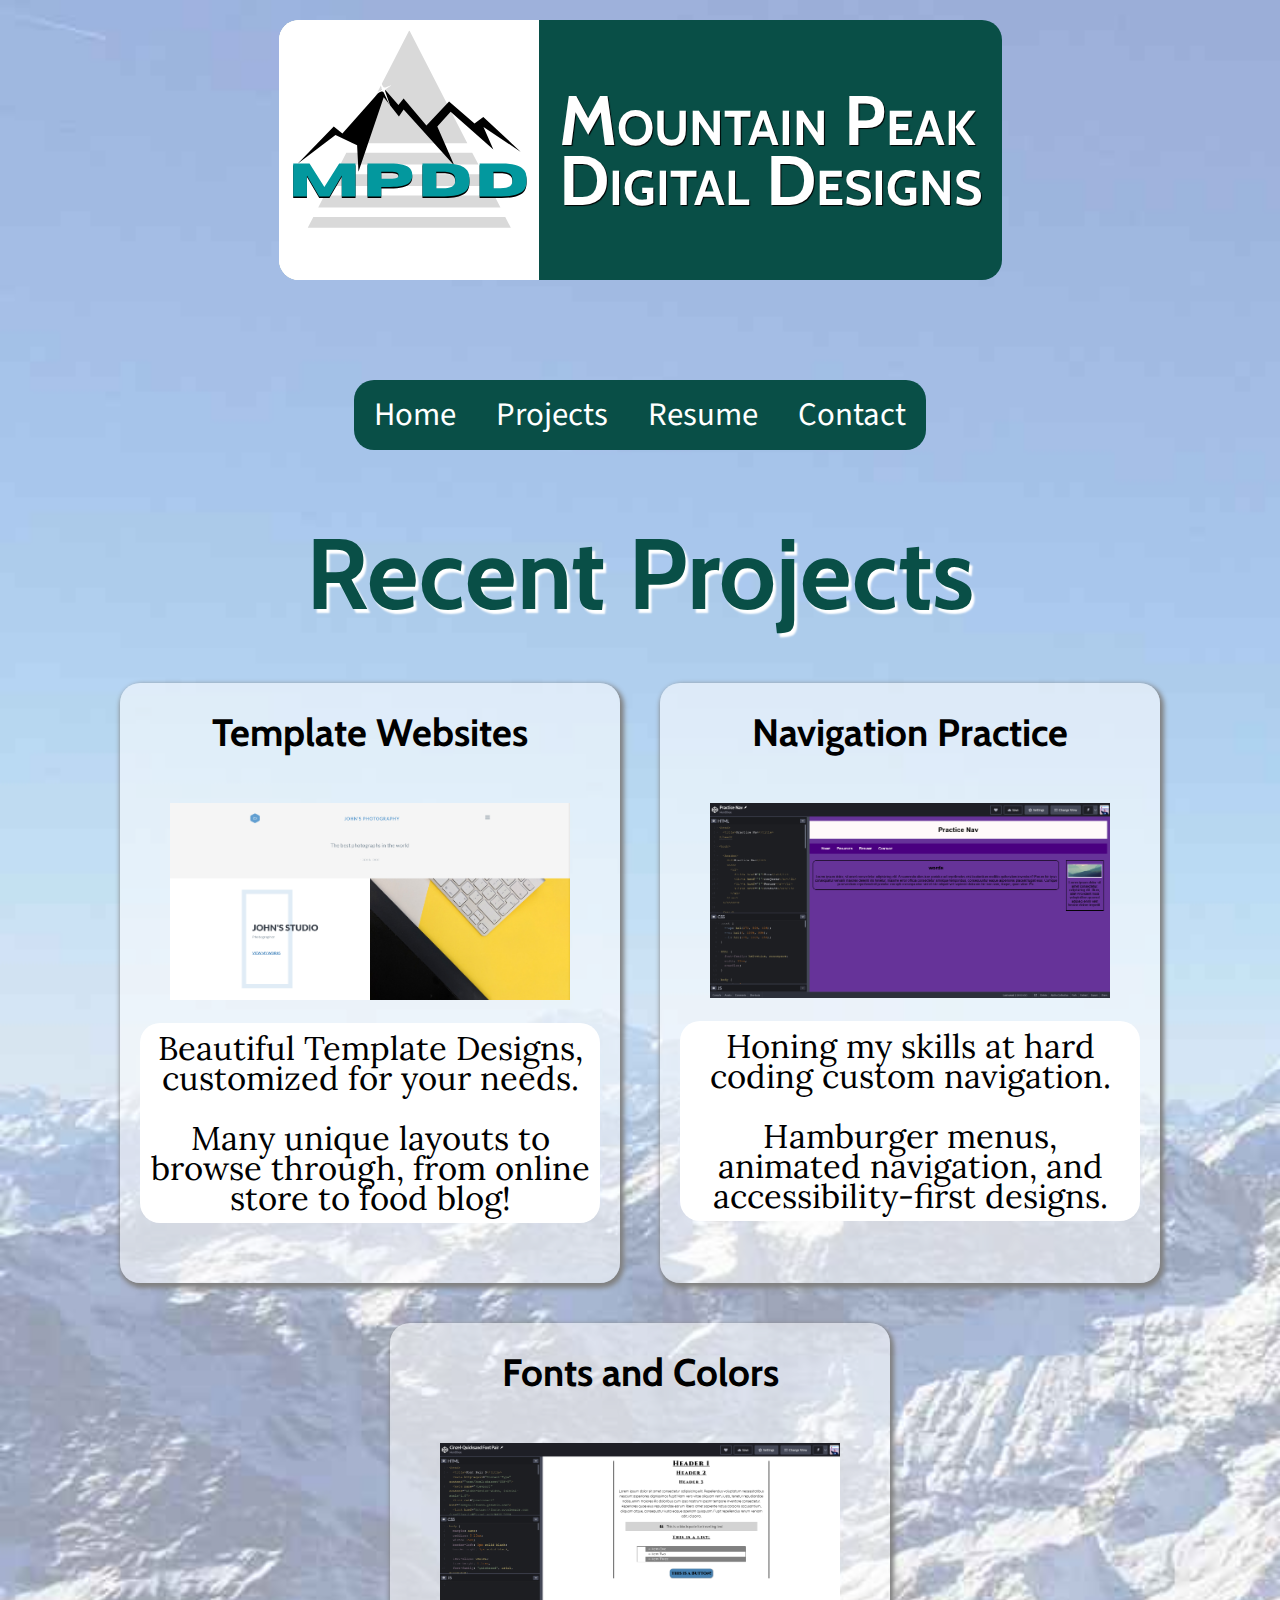
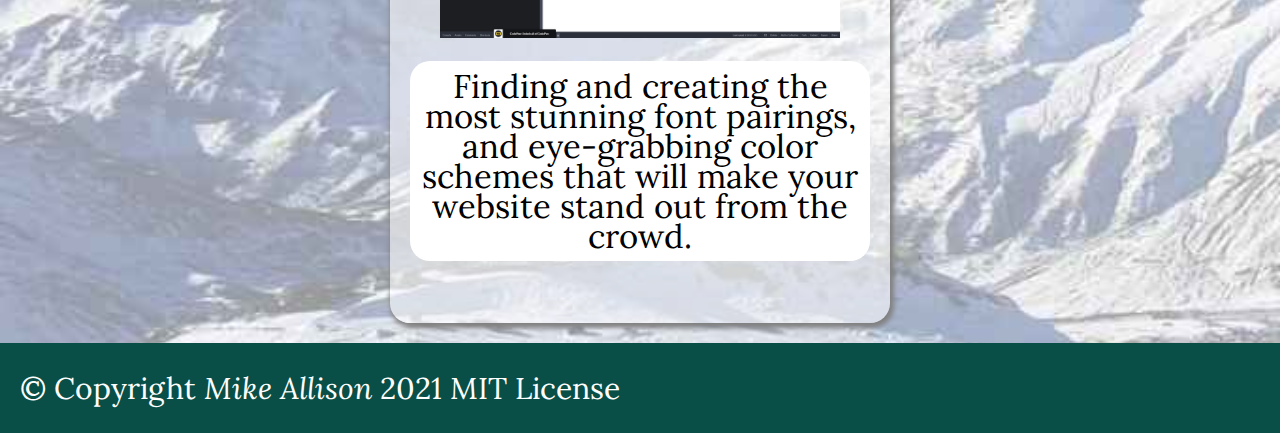
==== commit e6f68142: "added target blank for social links" ====
--- a/projects.html
+++ b/projects.html
@@ -33,10 +33,10 @@
       
             <!-- Social Media Icons -->
       <div class="socials">
-        <a href="https://www.facebook.com/mikko.allison"><i class="fab fa-facebook"></i></a>
-        <a href="https://twitter.com/TheRealHuntthee"><i class="fab fa-twitter-square"></i></a>
-        <a href="https://www.linkedin.com/in/michael-allison-32a092204/"><i class="fab fa-linkedin"></i></a>
-        <a href="https://github.com/Huntthee"><i class="fab fa-github"></i></a>
+        <a href="https://www.facebook.com/mikko.allison" target="_blank"><i class="fab fa-facebook"></i></a>
+        <a href="https://twitter.com/TheRealHuntthee" target="_blank"><i class="fab fa-twitter-square"></i></a>
+        <a href="https://www.linkedin.com/in/michael-allison-32a092204/" target="_blank"><i class="fab fa-linkedin"></i></a>
+        <a href="https://github.com/Huntthee" target="_blank"><i class="fab fa-github"></i></a>
       </div>
       
       <div class="hide-nav">
--- a/css/styles.css
+++ b/css/styles.css
@@ -57,17 +57,33 @@
 
   /* Social Media Icon styles
     Need to figure out how to make sure the scaling up of the icons doesn't cause the jank it currently does. Create enough space around them and perhaps position: absolute and place them again.
+
+    SOLVED!! Had a dang typo.. Also 
   */
 
   .fab {
+    position: absolute;
     font-size: 3rem;
     margin-left: .5rem;
     color: var(--w);
     transition: font-size .2s ease-out 50ms;
   }
 
+  .fa-twitter-square {
+    left: 4rem;
+  }
+
+  .fa-linkedin {
+    left: 8rem;
+  }
+
+  .fa-github {
+    left: 12rem;
+  }
+
   .fa-facebook:hover, .fa-facebook:active {
     color: #1877f2;
+
   }
 
   .fa-twitter-square:hover, .fa-twitter-square:active {
@@ -96,7 +112,7 @@
   /* Moving the Icons into position for Mobile */
 
   .socials {
-    position: aboslute;
+    position: absolute;
     margin-top: -4rem;
     margin-bottom: 1rem;
     margin-left: 2rem;
@@ -284,20 +300,34 @@
     display: none;
   }
 
-  /* Spcae out the social icons a little nicer. */
+  /* Spcae out and position the social icons a little nicer. */
 
   .socials {
     margin: 1rem 0 0 5rem;
+    top: 14rem;
   }
 
   .fab {
     margin: 0 2rem;
   }
 
+  .fa-twitter-square {
+    left: 7rem;
+  }
+
+  .fa-linkedin {
+    left: 14rem;
+  }
+
+  .fa-github {
+    left: 21rem;
+  }
+
   /* Reveal the navigation again */
 
   .hide-nav {
     display: block;
+    margin-top: 5rem;
   }
 
   /* And stick it in a row*/
@@ -337,8 +367,14 @@
     max-width: 10rem;
   }
 
+  /* Fix social icons position for fullscreen */
+
+  .socials {
+    top: 0;
+  }
+
   .hide-nav {
-    position: absolute;
+    margin-top: 5rem;
   }
 
   .hide-nav ul {
